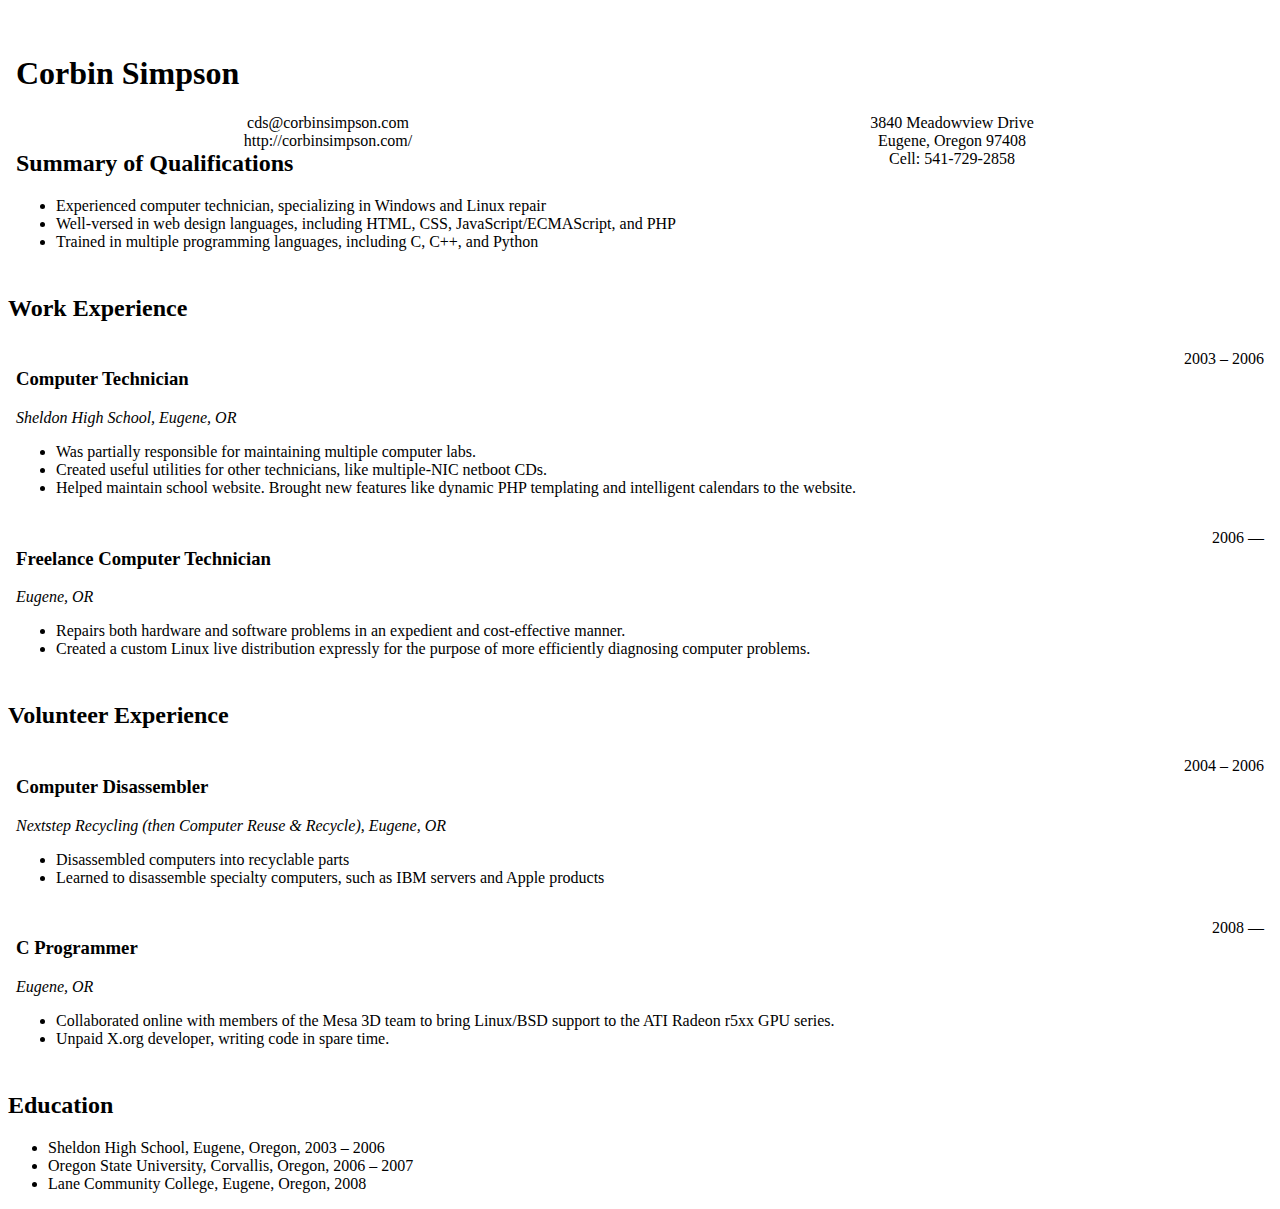
==== media/resume.html @ 61a643dc "Add resume." ====
<html>
<head>
<meta name="generator" content=
"HTML Tidy for Linux/x86 (vers 6 November 2007), see www.w3.org">
<title>R&eacute;sum&eacute;</title>
</head>
<body>
&nbsp;
<div style="padding:.5em;">
<h1>Corbin Simpson</h1>
<div>
<div style="float:left; width:50%; text-align:center;">
cds@corbinsimpson.com<br>
http://corbinsimpson.com/</div>
<div style="float:right; width:50%; text-align:center;">3840
Meadowview Drive<br>
Eugene, Oregon 97408<br>
Cell: 541-729-2858</div>
</div>
</div>
<div style="padding:.5em;">
<h2>Summary of Qualifications</h2>
<ul>
<li>Experienced computer technician, specializing in Windows and
Linux repair</li>
<li>Well-versed in web design languages, including HTML, CSS,
JavaScript/ECMAScript, and PHP</li>
<li>Trained in multiple programming languages, including C, C++,
and Python</li>
</ul>
</div>
<h2>Work Experience</h2>
<div style="padding:.5em;"><span style="float:right;">2003 &ndash;
2006</span>
<h3>Computer Technician</h3>
<p style="font-style:italic;">Sheldon High School, Eugene, OR</p>
<ul>
<li>Was partially responsible for maintaining multiple computer
labs.</li>
<li>Created useful utilities for other technicians, like
multiple-NIC netboot CDs.</li>
<li>Helped maintain school website. Brought new features like
dynamic PHP templating and intelligent calendars to the
website.</li>
</ul>
</div>
<div style="padding:.5em;"><span style="float:right;">2006
&mdash;</span>
<h3>Freelance Computer Technician</h3>
<p style="font-style:italic;">Eugene, OR</p>
<ul>
<li>Repairs both hardware and software problems in an expedient and
cost-effective manner.</li>
<li>Created a custom Linux live distribution expressly for the
purpose of more efficiently diagnosing computer problems.</li>
</ul>
</div>
<h2>Volunteer Experience</h2>
<div style="padding:.5em;"><span style="float:right;">2004 &ndash;
2006</span>
<h3>Computer Disassembler</h3>
<p style="font-style:italic;">Nextstep Recycling (then Computer
Reuse &amp; Recycle), Eugene, OR</p>
<ul>
<li>Disassembled computers into recyclable parts</li>
<li>Learned to disassemble specialty computers, such as IBM servers
and Apple products</li>
</ul>
</div>
<div style="padding:.5em;"><span style="float:right;">2008
&mdash;</span>
<h3>C Programmer</h3>
<p style="font-style:italic;">Eugene, OR</p>
<ul>
<li>Collaborated online with members of the Mesa 3D team to bring
Linux/BSD support to the ATI Radeon r5xx GPU series.</li>
<li>Unpaid X.org developer, writing code in spare time.</li>
</ul>
</div>
<h2>Education</h2>
<ul>
<li>Sheldon High School, Eugene, Oregon, 2003 &ndash; 2006</li>
<li>Oregon State University, Corvallis, Oregon, 2006 &ndash;
2007</li>
<li>Lane Community College, Eugene, Oregon, 2008</li>
</ul>
</body>
</html>
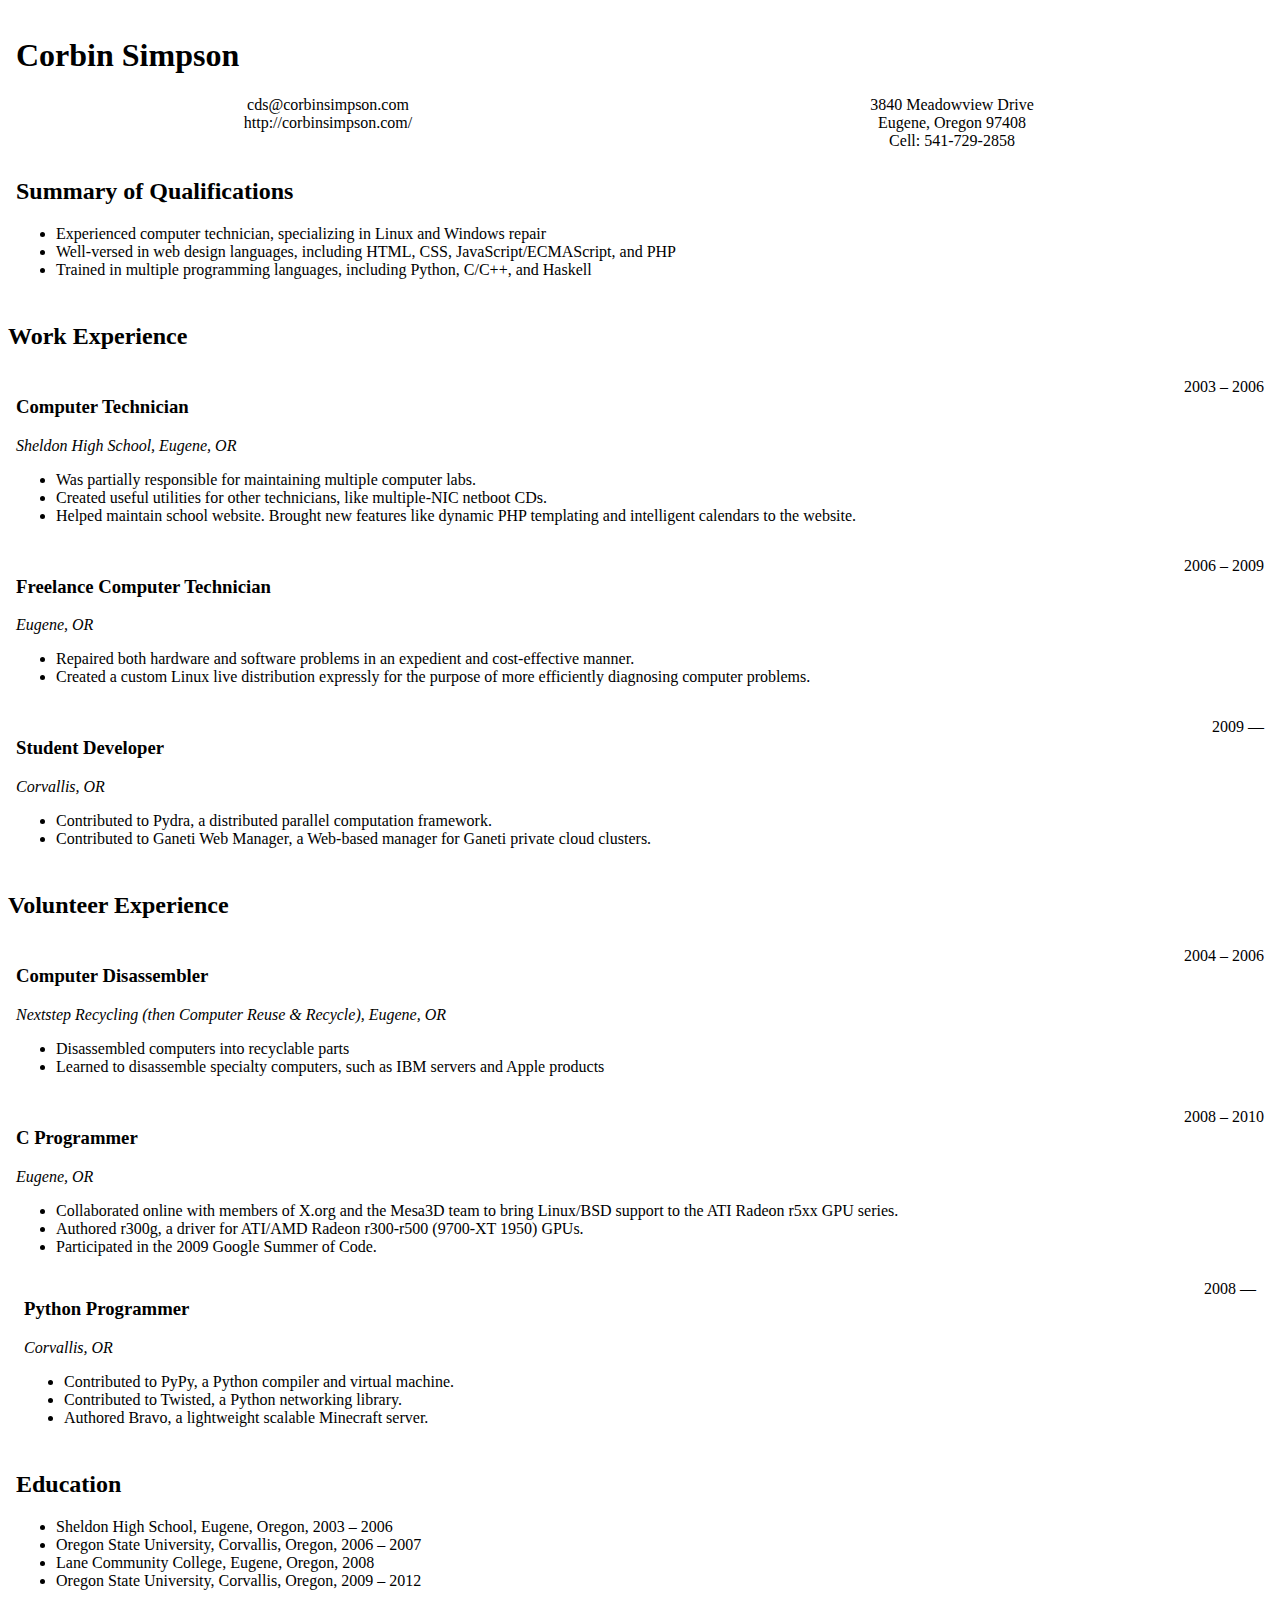
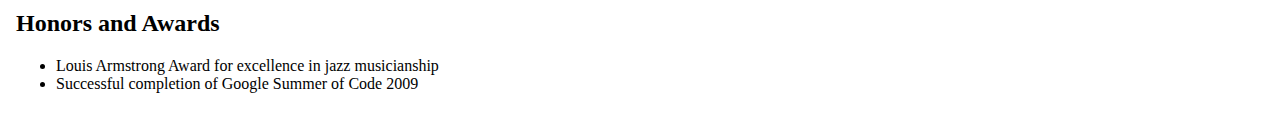
==== commit 3621783f: "resume: Slightly refactor." ====
--- a/media/resume.html
+++ b/media/resume.html
@@ -1,88 +1,180 @@
+<!DOCTYPE html PUBLIC "-//W3C//DTD HTML 4.01//EN">
+
 <html>
 <head>
-<meta name="generator" content=
-"HTML Tidy for Linux/x86 (vers 6 November 2007), see www.w3.org">
-<title>R&eacute;sum&eacute;</title>
+  <meta name="generator" content=
+  "HTML Tidy for Linux/x86 (vers 25 March 2009), see www.w3.org">
+
+  <title>R&eacute;sum&eacute;</title>
 </head>
+
 <body>
-&nbsp;
-<div style="padding:.5em;">
-<h1>Corbin Simpson</h1>
-<div>
-<div style="float:left; width:50%; text-align:center;">
-cds@corbinsimpson.com<br>
-http://corbinsimpson.com/</div>
-<div style="float:right; width:50%; text-align:center;">3840
-Meadowview Drive<br>
-Eugene, Oregon 97408<br>
-Cell: 541-729-2858</div>
-</div>
-</div>
-<div style="padding:.5em;">
-<h2>Summary of Qualifications</h2>
-<ul>
-<li>Experienced computer technician, specializing in Windows and
-Linux repair</li>
-<li>Well-versed in web design languages, including HTML, CSS,
-JavaScript/ECMAScript, and PHP</li>
-<li>Trained in multiple programming languages, including C, C++,
-and Python</li>
-</ul>
-</div>
-<h2>Work Experience</h2>
-<div style="padding:.5em;"><span style="float:right;">2003 &ndash;
-2006</span>
-<h3>Computer Technician</h3>
-<p style="font-style:italic;">Sheldon High School, Eugene, OR</p>
-<ul>
-<li>Was partially responsible for maintaining multiple computer
-labs.</li>
-<li>Created useful utilities for other technicians, like
-multiple-NIC netboot CDs.</li>
-<li>Helped maintain school website. Brought new features like
-dynamic PHP templating and intelligent calendars to the
-website.</li>
-</ul>
-</div>
-<div style="padding:.5em;"><span style="float:right;">2006
-&mdash;</span>
-<h3>Freelance Computer Technician</h3>
-<p style="font-style:italic;">Eugene, OR</p>
-<ul>
-<li>Repairs both hardware and software problems in an expedient and
-cost-effective manner.</li>
-<li>Created a custom Linux live distribution expressly for the
-purpose of more efficiently diagnosing computer problems.</li>
-</ul>
-</div>
-<h2>Volunteer Experience</h2>
-<div style="padding:.5em;"><span style="float:right;">2004 &ndash;
-2006</span>
-<h3>Computer Disassembler</h3>
-<p style="font-style:italic;">Nextstep Recycling (then Computer
-Reuse &amp; Recycle), Eugene, OR</p>
-<ul>
-<li>Disassembled computers into recyclable parts</li>
-<li>Learned to disassemble specialty computers, such as IBM servers
-and Apple products</li>
-</ul>
-</div>
-<div style="padding:.5em;"><span style="float:right;">2008
-&mdash;</span>
-<h3>C Programmer</h3>
-<p style="font-style:italic;">Eugene, OR</p>
-<ul>
-<li>Collaborated online with members of the Mesa 3D team to bring
-Linux/BSD support to the ATI Radeon r5xx GPU series.</li>
-<li>Unpaid X.org developer, writing code in spare time.</li>
-</ul>
-</div>
-<h2>Education</h2>
-<ul>
-<li>Sheldon High School, Eugene, Oregon, 2003 &ndash; 2006</li>
-<li>Oregon State University, Corvallis, Oregon, 2006 &ndash;
-2007</li>
-<li>Lane Community College, Eugene, Oregon, 2008</li>
-</ul>
+  <div style="padding:.5em;">
+    <h1>Corbin Simpson</h1>
+
+    <div>
+      <div style="float:left; width:50%; text-align:center;">
+        cds@corbinsimpson.com<br>
+        http://corbinsimpson.com/
+      </div>
+
+      <div style="float:right; width:50%; text-align:center;">
+        3840 Meadowview Drive<br>
+        Eugene, Oregon 97408<br>
+        Cell: 541-729-2858
+      </div>
+    </div>
+  </div>
+
+  <div style="padding:.5em; clear: both;">
+    <h2>Summary of Qualifications</h2>
+
+    <ul>
+      <li>Experienced computer technician, specializing in Linux
+      and Windows repair</li>
+
+      <li>Well-versed in web design languages, including HTML, CSS,
+      JavaScript/ECMAScript, and PHP</li>
+
+      <li>Trained in multiple programming languages, including
+      Python, C/C++, and Haskell</li>
+    </ul>
+  </div>
+
+  <h2>Work Experience</h2>
+
+  <div style="padding:.5em;">
+    <span style="float:right;">2003 &ndash; 2006</span>
+
+    <h3>Computer Technician</h3>
+
+    <p style="font-style:italic;">Sheldon High School, Eugene,
+    OR</p>
+
+    <ul>
+      <li>Was partially responsible for maintaining multiple
+      computer labs.</li>
+
+      <li>Created useful utilities for other technicians, like
+      multiple-NIC netboot CDs.</li>
+
+      <li>Helped maintain school website. Brought new features like
+      dynamic PHP templating and intelligent calendars to the
+      website.</li>
+    </ul>
+  </div>
+
+  <div style="padding:.5em;">
+    <span style="float:right;">2006 &ndash; 2009</span>
+
+    <h3>Freelance Computer Technician</h3>
+
+    <p style="font-style:italic;">Eugene, OR</p>
+
+    <ul>
+      <li>Repaired both hardware and software problems in an
+      expedient and cost-effective manner.</li>
+
+      <li>Created a custom Linux live distribution expressly for
+      the purpose of more efficiently diagnosing computer
+      problems.</li>
+    </ul>
+  </div>
+
+  <div style="padding:.5em;">
+    <span style="float:right;">2009 &mdash;</span>
+
+    <h3>Student Developer</h3>
+
+    <p style="font-style:italic;">Corvallis, OR</p>
+
+    <ul>
+      <li>Contributed to Pydra, a distributed parallel computation
+      framework.</li>
+
+      <li>Contributed to Ganeti Web Manager, a Web-based manager
+      for Ganeti private cloud clusters.</li>
+    </ul>
+  </div>
+
+  <h2>Volunteer Experience</h2>
+
+  <div style="padding:.5em;">
+    <span style="float:right;">2004 &ndash; 2006</span>
+
+    <h3>Computer Disassembler</h3>
+
+    <p style="font-style:italic;">Nextstep Recycling (then Computer
+    Reuse &amp; Recycle), Eugene, OR</p>
+
+    <ul>
+      <li>Disassembled computers into recyclable parts</li>
+
+      <li>Learned to disassemble specialty computers, such as IBM
+      servers and Apple products</li>
+    </ul>
+  </div>
+
+  <div style="padding:.5em;">
+    <span style="float:right;">2008 &ndash; 2010</span>
+
+    <h3>C Programmer</h3>
+
+    <p style="font-style:italic;">Eugene, OR</p>
+
+    <ul>
+      <li>Collaborated online with members of X.org and the Mesa3D
+      team to bring Linux/BSD support to the ATI Radeon r5xx GPU
+      series.</li>
+
+      <li>Authored r300g, a driver for ATI/AMD Radeon r300-r500
+      (9700-XT 1950) GPUs.</li>
+
+      <li>Participated in the 2009 Google Summer of Code.</li>
+    </ul>
+
+    <div style="padding:.5em;">
+      <span style="float:right;">2008 &mdash;</span>
+
+      <h3>Python Programmer</h3>
+
+      <p style="font-style:italic;">Corvallis, OR</p>
+
+      <ul>
+        <li>Contributed to PyPy, a Python compiler and virtual
+        machine.</li>
+
+        <li>Contributed to Twisted, a Python networking
+        library.</li>
+
+        <li>Authored Bravo, a lightweight scalable Minecraft
+        server.</li>
+      </ul>
+    </div>
+
+    <h2>Education</h2>
+
+    <ul>
+      <li>Sheldon High School, Eugene, Oregon, 2003 &ndash;
+      2006</li>
+
+      <li>Oregon State University, Corvallis, Oregon, 2006 &ndash;
+      2007</li>
+
+      <li>Lane Community College, Eugene, Oregon, 2008</li>
+
+      <li>Oregon State University, Corvallis, Oregon, 2009 &ndash;
+      2012</li>
+    </ul>
+
+    <h2>Honors and Awards</h2>
+
+    <ul>
+      <li>Louis Armstrong Award for excellence in jazz
+      musicianship</li>
+
+      <li>Successful completion of Google Summer of Code 2009</li>
+    </ul>
+  </div>
 </body>
 </html>
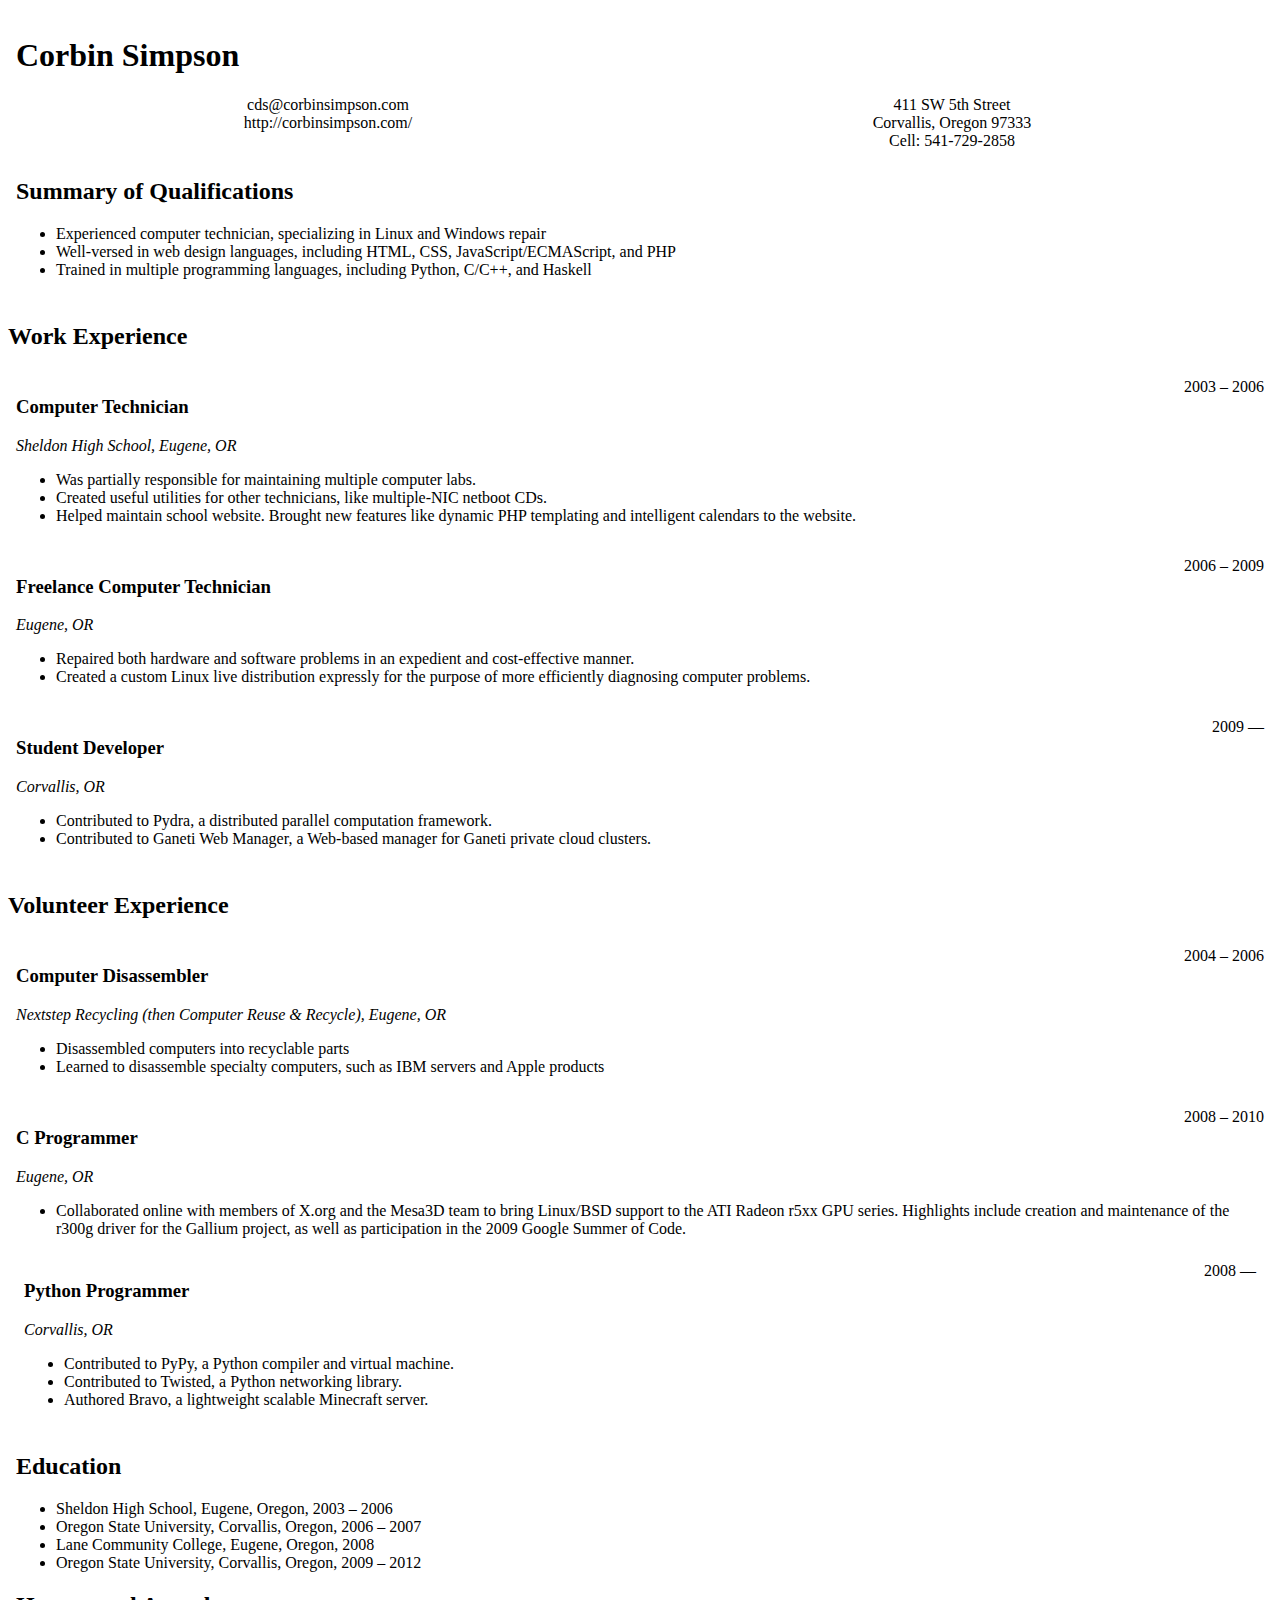
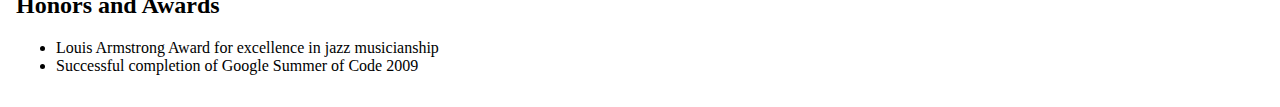
==== commit 71dcd30c: "resume: Update my address." ====
--- a/media/resume.html
+++ b/media/resume.html
@@ -19,8 +19,8 @@
       </div>
 
       <div style="float:right; width:50%; text-align:center;">
-        3840 Meadowview Drive<br>
-        Eugene, Oregon 97408<br>
+        411 SW 5th Street<br>
+        Corvallis, Oregon 97333<br>
         Cell: 541-729-2858
       </div>
     </div>
@@ -125,12 +125,9 @@
     <ul>
       <li>Collaborated online with members of X.org and the Mesa3D
       team to bring Linux/BSD support to the ATI Radeon r5xx GPU
-      series.</li>
-
-      <li>Authored r300g, a driver for ATI/AMD Radeon r300-r500
-      (9700-XT 1950) GPUs.</li>
-
-      <li>Participated in the 2009 Google Summer of Code.</li>
+      series. Highlights include creation and maintenance of the
+      r300g driver for the Gallium project, as well as
+      participation in the 2009 Google Summer of Code.</li>
     </ul>
 
     <div style="padding:.5em;">
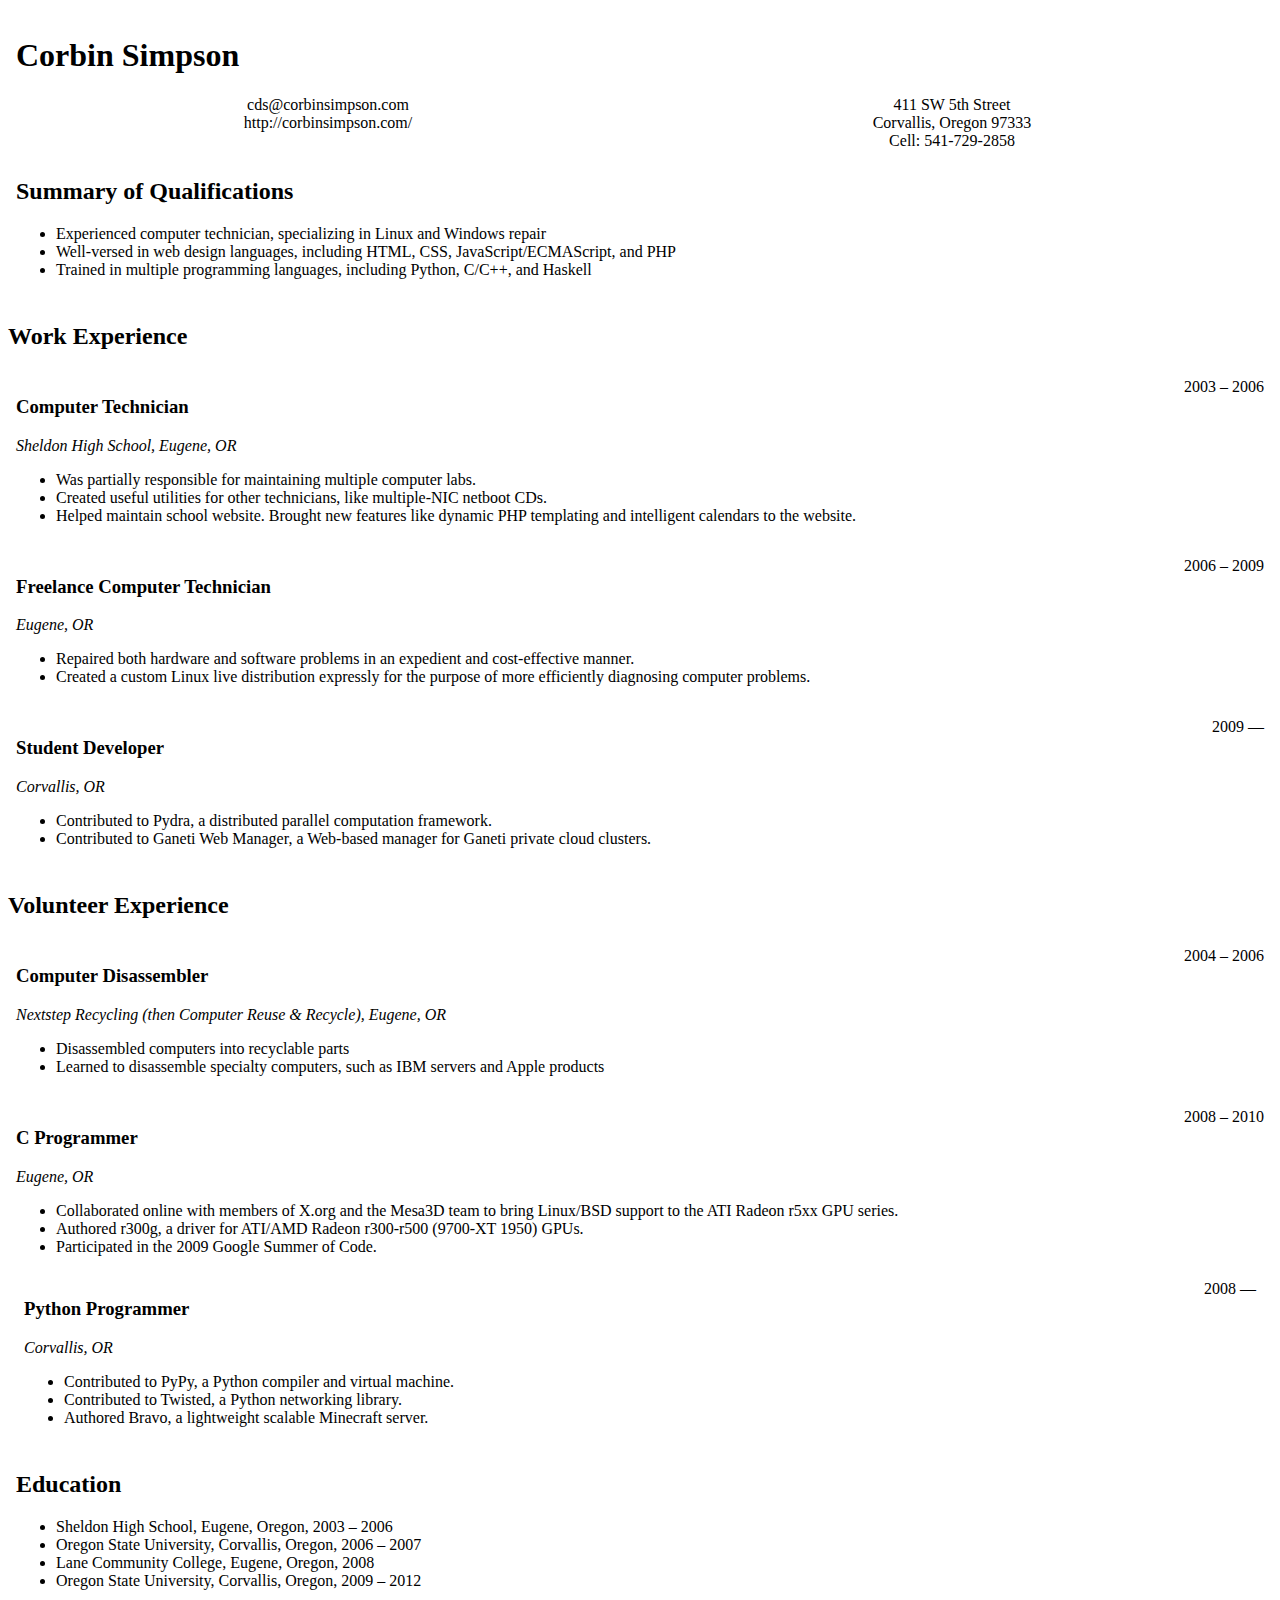
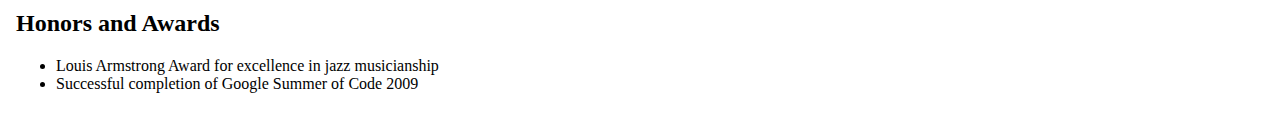
==== commit 7b325aef: "Merge branch 'master' of github.com:MostAwesomeDude/website" ====
--- a/media/resume.html
+++ b/media/resume.html
@@ -125,9 +125,12 @@
     <ul>
       <li>Collaborated online with members of X.org and the Mesa3D
       team to bring Linux/BSD support to the ATI Radeon r5xx GPU
-      series. Highlights include creation and maintenance of the
-      r300g driver for the Gallium project, as well as
-      participation in the 2009 Google Summer of Code.</li>
+      series.</li>
+
+      <li>Authored r300g, a driver for ATI/AMD Radeon r300-r500
+      (9700-XT 1950) GPUs.</li>
+
+      <li>Participated in the 2009 Google Summer of Code.</li>
     </ul>
 
     <div style="padding:.5em;">
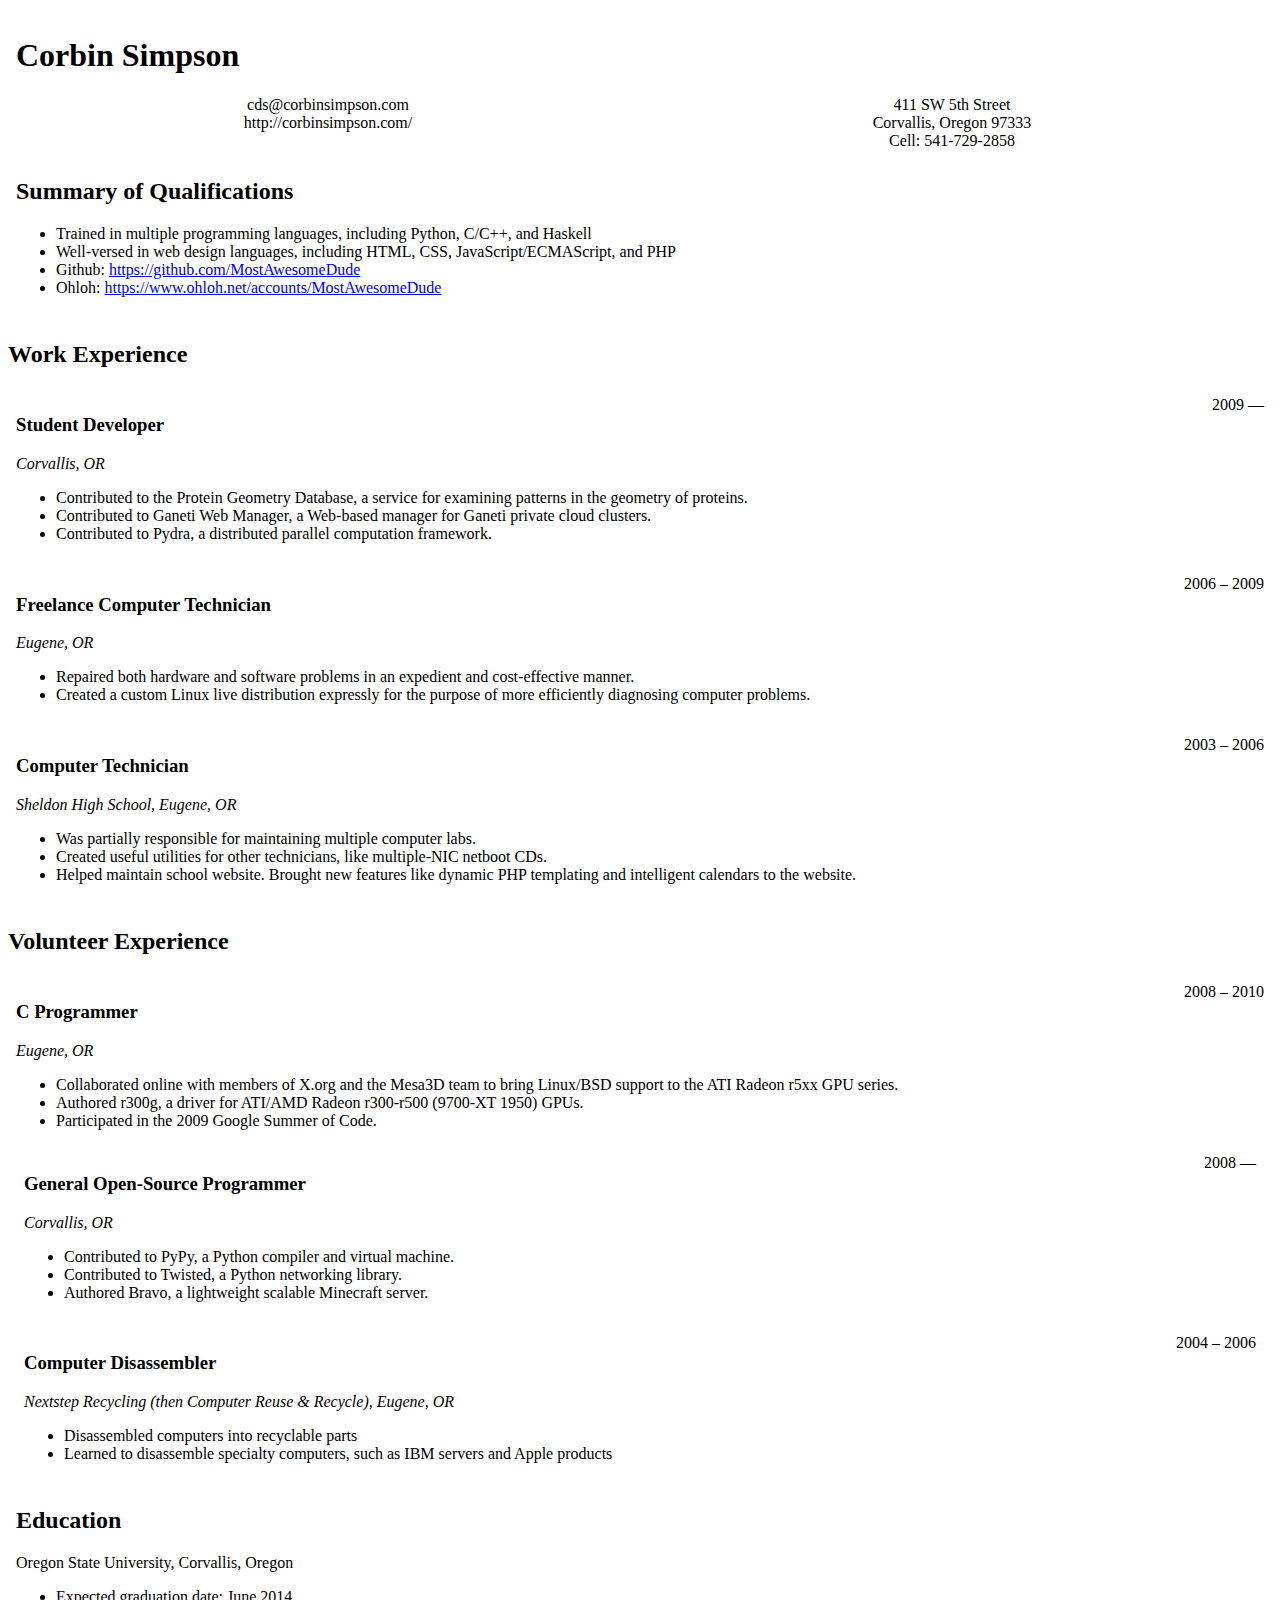
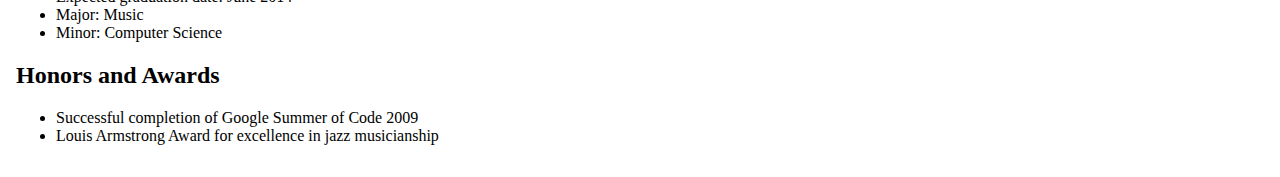
==== commit 1216f78e: "More resume work." ====
--- a/media/resume.html
+++ b/media/resume.html
@@ -30,18 +30,57 @@
     <h2>Summary of Qualifications</h2>
 
     <ul>
-      <li>Experienced computer technician, specializing in Linux
-      and Windows repair</li>
+      <li>Trained in multiple programming languages, including
+      Python, C/C++, and Haskell</li>
 
       <li>Well-versed in web design languages, including HTML, CSS,
       JavaScript/ECMAScript, and PHP</li>
 
-      <li>Trained in multiple programming languages, including
-      Python, C/C++, and Haskell</li>
+      <li>Github: <a href=
+      "https://github.com/MostAwesomeDude">https://github.com/MostAwesomeDude</a></li>
+
+      <li>Ohloh: <a href=
+      "https://www.ohloh.net/accounts/MostAwesomeDude">https://www.ohloh.net/accounts/MostAwesomeDude</a></li>
     </ul>
   </div>
 
   <h2>Work Experience</h2>
+
+  <div style="padding:.5em;">
+    <span style="float:right;">2009 &mdash;</span>
+
+    <h3>Student Developer</h3>
+
+    <p style="font-style:italic;">Corvallis, OR</p>
+
+    <ul>
+      <li>Contributed to the Protein Geometry Database, a service
+      for examining patterns in the geometry of proteins.</li>
+
+      <li>Contributed to Ganeti Web Manager, a Web-based manager
+      for Ganeti private cloud clusters.</li>
+
+      <li>Contributed to Pydra, a distributed parallel computation
+      framework.</li>
+    </ul>
+  </div>
+
+  <div style="padding:.5em;">
+    <span style="float:right;">2006 &ndash; 2009</span>
+
+    <h3>Freelance Computer Technician</h3>
+
+    <p style="font-style:italic;">Eugene, OR</p>
+
+    <ul>
+      <li>Repaired both hardware and software problems in an
+      expedient and cost-effective manner.</li>
+
+      <li>Created a custom Linux live distribution expressly for
+      the purpose of more efficiently diagnosing computer
+      problems.</li>
+    </ul>
+  </div>
 
   <div style="padding:.5em;">
     <span style="float:right;">2003 &ndash; 2006</span>
@@ -64,56 +103,7 @@
     </ul>
   </div>
 
-  <div style="padding:.5em;">
-    <span style="float:right;">2006 &ndash; 2009</span>
-
-    <h3>Freelance Computer Technician</h3>
-
-    <p style="font-style:italic;">Eugene, OR</p>
-
-    <ul>
-      <li>Repaired both hardware and software problems in an
-      expedient and cost-effective manner.</li>
-
-      <li>Created a custom Linux live distribution expressly for
-      the purpose of more efficiently diagnosing computer
-      problems.</li>
-    </ul>
-  </div>
-
-  <div style="padding:.5em;">
-    <span style="float:right;">2009 &mdash;</span>
-
-    <h3>Student Developer</h3>
-
-    <p style="font-style:italic;">Corvallis, OR</p>
-
-    <ul>
-      <li>Contributed to Pydra, a distributed parallel computation
-      framework.</li>
-
-      <li>Contributed to Ganeti Web Manager, a Web-based manager
-      for Ganeti private cloud clusters.</li>
-    </ul>
-  </div>
-
   <h2>Volunteer Experience</h2>
-
-  <div style="padding:.5em;">
-    <span style="float:right;">2004 &ndash; 2006</span>
-
-    <h3>Computer Disassembler</h3>
-
-    <p style="font-style:italic;">Nextstep Recycling (then Computer
-    Reuse &amp; Recycle), Eugene, OR</p>
-
-    <ul>
-      <li>Disassembled computers into recyclable parts</li>
-
-      <li>Learned to disassemble specialty computers, such as IBM
-      servers and Apple products</li>
-    </ul>
-  </div>
 
   <div style="padding:.5em;">
     <span style="float:right;">2008 &ndash; 2010</span>
@@ -136,7 +126,7 @@
     <div style="padding:.5em;">
       <span style="float:right;">2008 &mdash;</span>
 
-      <h3>Python Programmer</h3>
+      <h3>General Open-Source Programmer</h3>
 
       <p style="font-style:italic;">Corvallis, OR</p>
 
@@ -152,28 +142,41 @@
       </ul>
     </div>
 
+    <div style="padding:.5em;">
+      <span style="float:right;">2004 &ndash; 2006</span>
+
+      <h3>Computer Disassembler</h3>
+
+      <p style="font-style:italic;">Nextstep Recycling (then
+      Computer Reuse &amp; Recycle), Eugene, OR</p>
+
+      <ul>
+        <li>Disassembled computers into recyclable parts</li>
+
+        <li>Learned to disassemble specialty computers, such as IBM
+        servers and Apple products</li>
+      </ul>
+    </div>
+
     <h2>Education</h2>
 
+    <p>Oregon State University, Corvallis, Oregon</p>
+
     <ul>
-      <li>Sheldon High School, Eugene, Oregon, 2003 &ndash;
-      2006</li>
+      <li>Expected graduation date: June 2014</li>
 
-      <li>Oregon State University, Corvallis, Oregon, 2006 &ndash;
-      2007</li>
+      <li>Major: Music</li>
 
-      <li>Lane Community College, Eugene, Oregon, 2008</li>
-
-      <li>Oregon State University, Corvallis, Oregon, 2009 &ndash;
-      2012</li>
+      <li>Minor: Computer Science</li>
     </ul>
 
     <h2>Honors and Awards</h2>
 
     <ul>
+      <li>Successful completion of Google Summer of Code 2009</li>
+
       <li>Louis Armstrong Award for excellence in jazz
       musicianship</li>
-
-      <li>Successful completion of Google Summer of Code 2009</li>
     </ul>
   </div>
 </body>
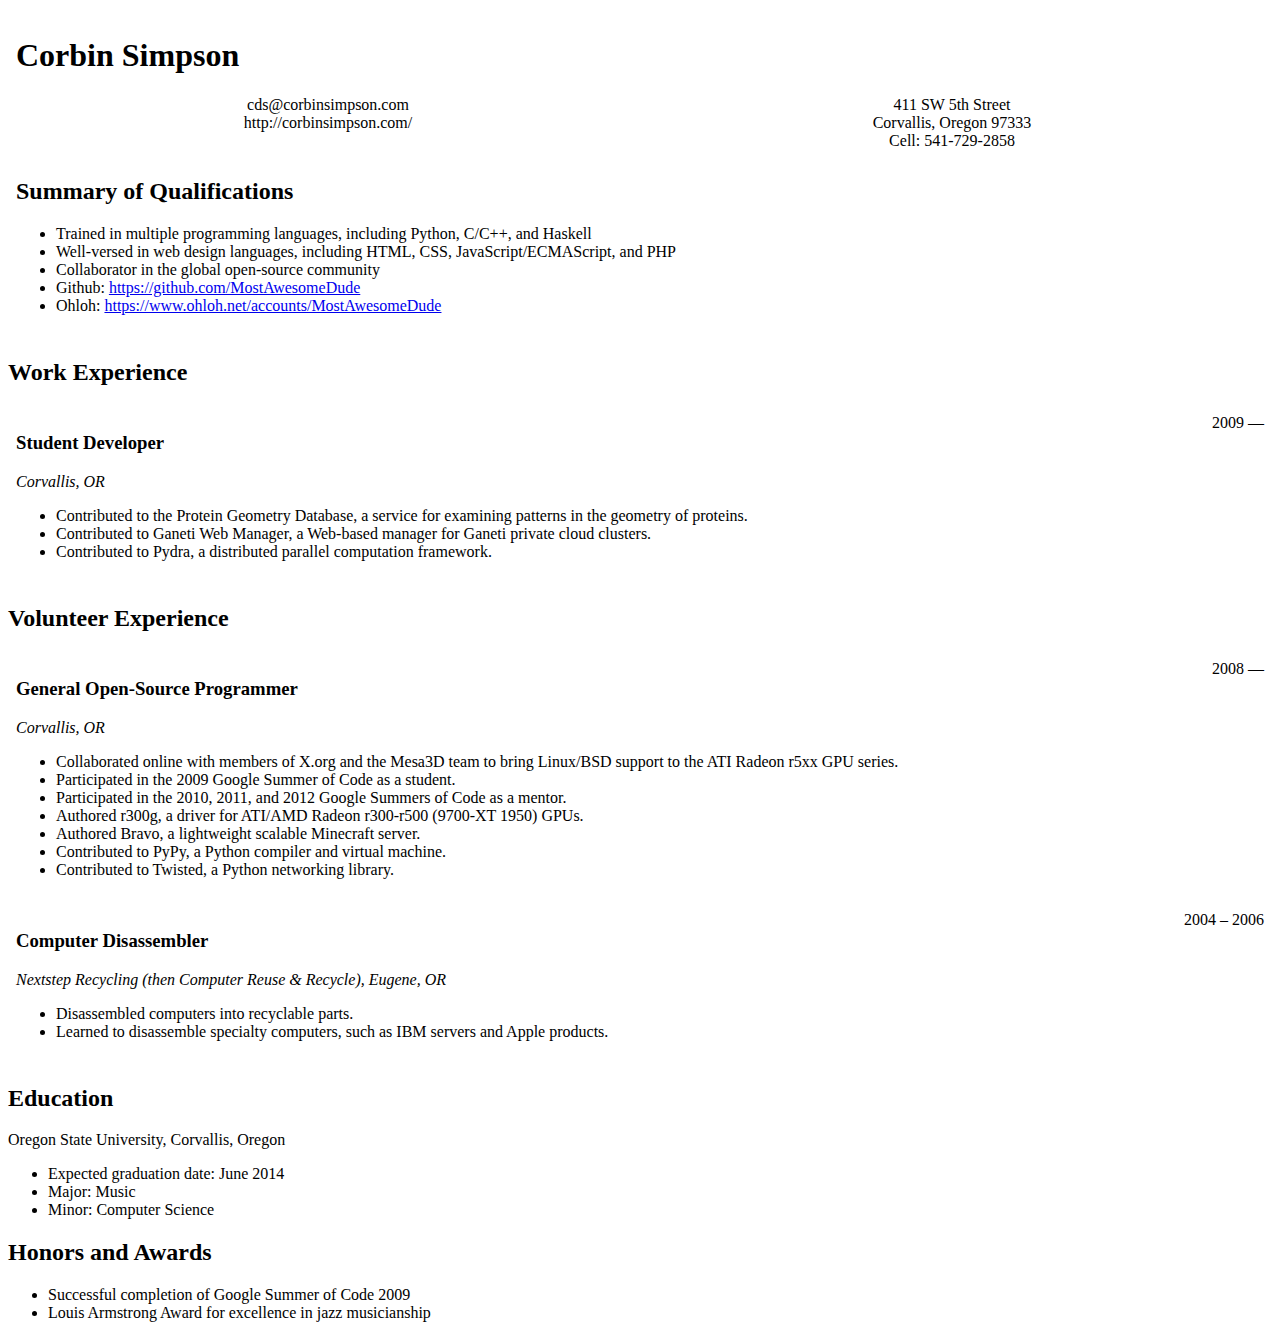
==== commit ce8b1a8b: "More resume. (Or, in this case, *less* resume.)" ====
--- a/media/resume.html
+++ b/media/resume.html
@@ -36,6 +36,8 @@
       <li>Well-versed in web design languages, including HTML, CSS,
       JavaScript/ECMAScript, and PHP</li>
 
+      <li>Collaborator in the global open-source community</li>
+
       <li>Github: <a href=
       "https://github.com/MostAwesomeDude">https://github.com/MostAwesomeDude</a></li>
 
@@ -65,119 +67,74 @@
     </ul>
   </div>
 
-  <div style="padding:.5em;">
-    <span style="float:right;">2006 &ndash; 2009</span>
-
-    <h3>Freelance Computer Technician</h3>
-
-    <p style="font-style:italic;">Eugene, OR</p>
-
-    <ul>
-      <li>Repaired both hardware and software problems in an
-      expedient and cost-effective manner.</li>
-
-      <li>Created a custom Linux live distribution expressly for
-      the purpose of more efficiently diagnosing computer
-      problems.</li>
-    </ul>
-  </div>
-
-  <div style="padding:.5em;">
-    <span style="float:right;">2003 &ndash; 2006</span>
-
-    <h3>Computer Technician</h3>
-
-    <p style="font-style:italic;">Sheldon High School, Eugene,
-    OR</p>
-
-    <ul>
-      <li>Was partially responsible for maintaining multiple
-      computer labs.</li>
-
-      <li>Created useful utilities for other technicians, like
-      multiple-NIC netboot CDs.</li>
-
-      <li>Helped maintain school website. Brought new features like
-      dynamic PHP templating and intelligent calendars to the
-      website.</li>
-    </ul>
-  </div>
-
   <h2>Volunteer Experience</h2>
 
   <div style="padding:.5em;">
-    <span style="float:right;">2008 &ndash; 2010</span>
+    <span style="float:right;">2008 &mdash;</span>
 
-    <h3>C Programmer</h3>
+    <h3>General Open-Source Programmer</h3>
 
-    <p style="font-style:italic;">Eugene, OR</p>
+    <p style="font-style:italic;">Corvallis, OR</p>
 
     <ul>
       <li>Collaborated online with members of X.org and the Mesa3D
       team to bring Linux/BSD support to the ATI Radeon r5xx GPU
       series.</li>
 
+      <li>Participated in the 2009 Google Summer of Code as a
+      student.</li>
+
+      <li>Participated in the 2010, 2011, and 2012 Google Summers
+      of Code as a mentor.</li>
+
       <li>Authored r300g, a driver for ATI/AMD Radeon r300-r500
       (9700-XT 1950) GPUs.</li>
 
-      <li>Participated in the 2009 Google Summer of Code.</li>
+      <li>Authored Bravo, a lightweight scalable Minecraft
+      server.</li>
+
+      <li>Contributed to PyPy, a Python compiler and virtual
+      machine.</li>
+
+      <li>Contributed to Twisted, a Python networking library.</li>
     </ul>
+  </div>
 
-    <div style="padding:.5em;">
-      <span style="float:right;">2008 &mdash;</span>
+  <div style="padding:.5em;">
+    <span style="float:right;">2004 &ndash; 2006</span>
 
-      <h3>General Open-Source Programmer</h3>
+    <h3>Computer Disassembler</h3>
 
-      <p style="font-style:italic;">Corvallis, OR</p>
-
-      <ul>
-        <li>Contributed to PyPy, a Python compiler and virtual
-        machine.</li>
-
-        <li>Contributed to Twisted, a Python networking
-        library.</li>
-
-        <li>Authored Bravo, a lightweight scalable Minecraft
-        server.</li>
-      </ul>
-    </div>
-
-    <div style="padding:.5em;">
-      <span style="float:right;">2004 &ndash; 2006</span>
-
-      <h3>Computer Disassembler</h3>
-
-      <p style="font-style:italic;">Nextstep Recycling (then
-      Computer Reuse &amp; Recycle), Eugene, OR</p>
-
-      <ul>
-        <li>Disassembled computers into recyclable parts</li>
-
-        <li>Learned to disassemble specialty computers, such as IBM
-        servers and Apple products</li>
-      </ul>
-    </div>
-
-    <h2>Education</h2>
-
-    <p>Oregon State University, Corvallis, Oregon</p>
+    <p style="font-style:italic;">Nextstep Recycling (then Computer
+    Reuse &amp; Recycle), Eugene, OR</p>
 
     <ul>
-      <li>Expected graduation date: June 2014</li>
+      <li>Disassembled computers into recyclable parts.</li>
 
-      <li>Major: Music</li>
-
-      <li>Minor: Computer Science</li>
-    </ul>
-
-    <h2>Honors and Awards</h2>
-
-    <ul>
-      <li>Successful completion of Google Summer of Code 2009</li>
-
-      <li>Louis Armstrong Award for excellence in jazz
-      musicianship</li>
+      <li>Learned to disassemble specialty computers, such as IBM
+      servers and Apple products.</li>
     </ul>
   </div>
+
+  <h2>Education</h2>
+
+  <p>Oregon State University, Corvallis, Oregon</p>
+
+  <ul>
+    <li>Expected graduation date: June 2014</li>
+
+    <li>Major: Music</li>
+
+    <li>Minor: Computer Science</li>
+  </ul>
+
+  <h2>Honors and Awards</h2>
+
+  <ul>
+    <li>Successful completion of Google Summer of Code 2009</li>
+
+    <li>Louis Armstrong Award for excellence in jazz
+    musicianship</li>
+  </ul>
 </body>
 </html>
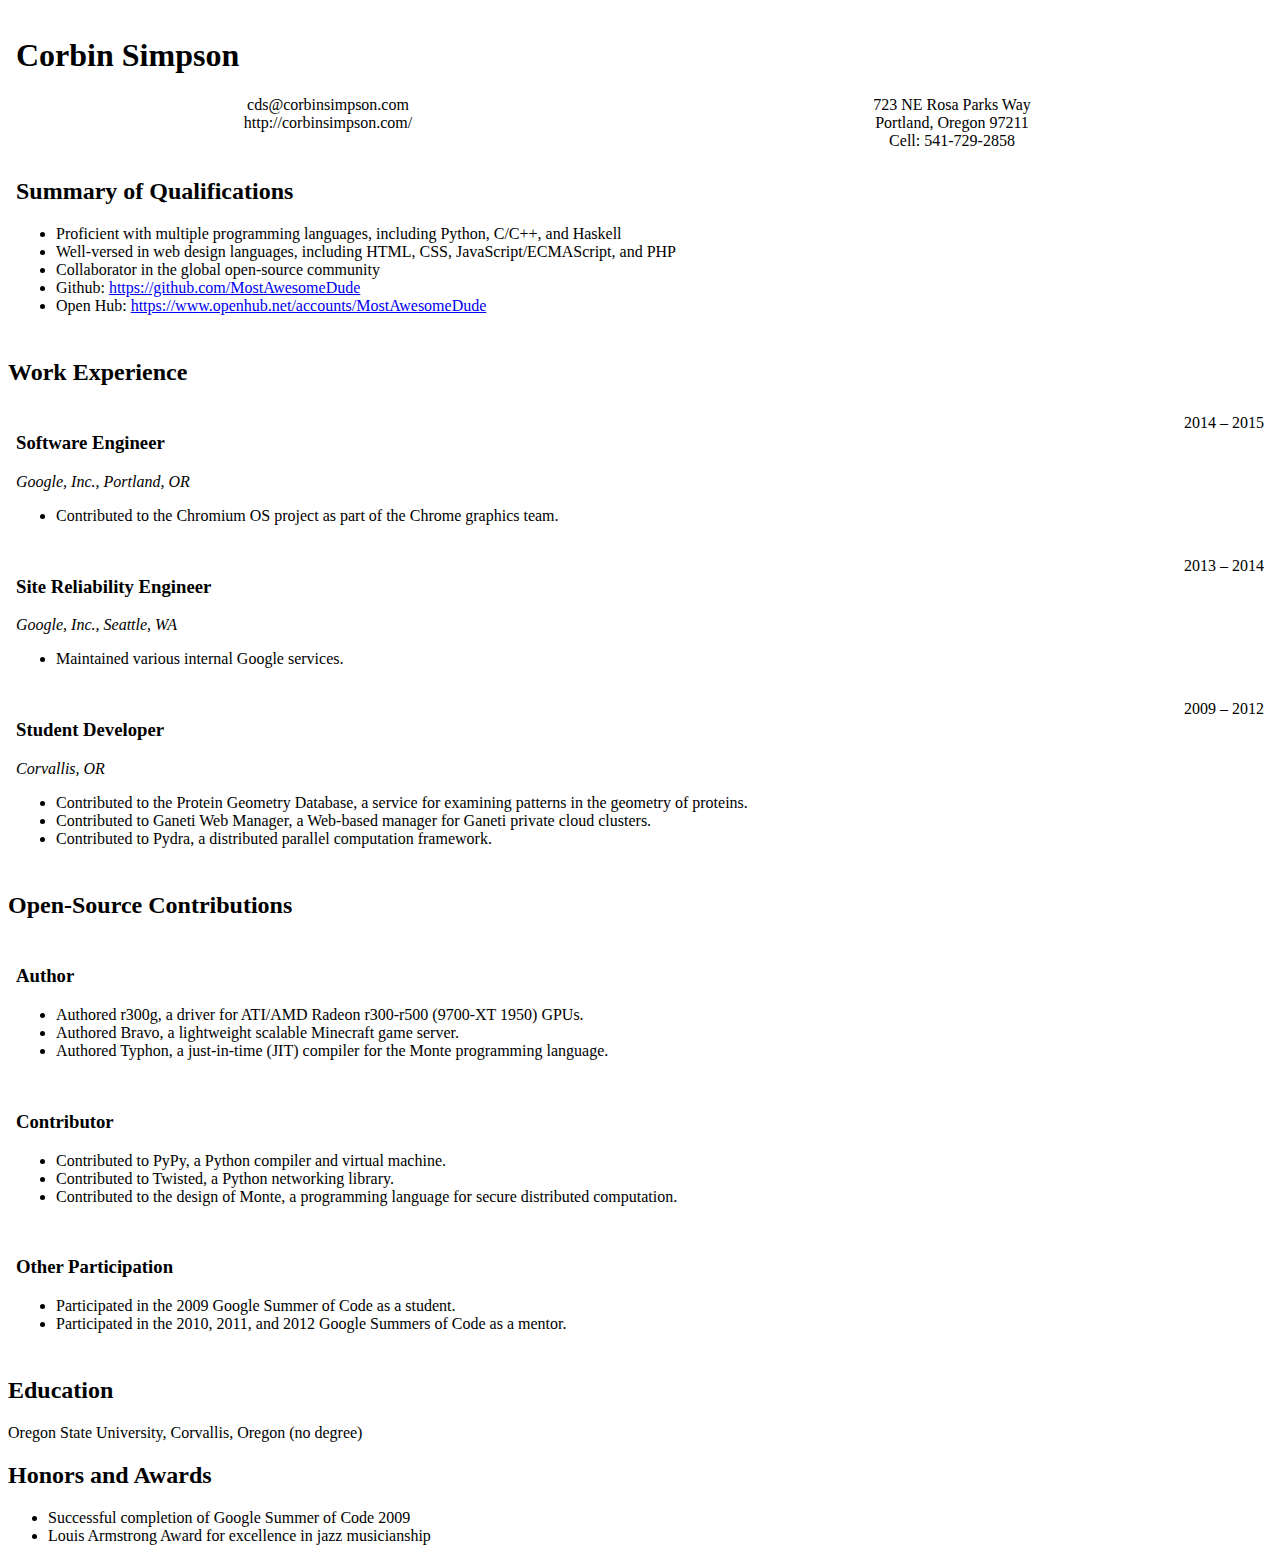
==== commit 7966a6b7: "Update résumé." ====
--- a/media/resume.html
+++ b/media/resume.html
@@ -1,138 +1,111 @@
-<!DOCTYPE html PUBLIC "-//W3C//DTD HTML 4.01//EN">
-
+<!DOCTYPE html>
 <html>
 <head>
   <meta name="generator" content=
-  "HTML Tidy for Linux/x86 (vers 25 March 2009), see www.w3.org">
-
-  <title>R&eacute;sum&eacute;</title>
+  "HTML Tidy for HTML5 for Linux version 4.9.23">
+  <meta http-equiv="Content-Type" content=
+  "text/html; charset=utf-8">
+  <meta charset="UTF-8">
+  <title>Résumé</title>
 </head>
-
 <body>
   <div style="padding:.5em;">
     <h1>Corbin Simpson</h1>
-
     <div>
       <div style="float:left; width:50%; text-align:center;">
         cds@corbinsimpson.com<br>
         http://corbinsimpson.com/
       </div>
-
       <div style="float:right; width:50%; text-align:center;">
-        411 SW 5th Street<br>
-        Corvallis, Oregon 97333<br>
+        723 NE Rosa Parks Way<br>
+        Portland, Oregon 97211<br>
         Cell: 541-729-2858
       </div>
     </div>
   </div>
-
   <div style="padding:.5em; clear: both;">
     <h2>Summary of Qualifications</h2>
-
     <ul>
-      <li>Trained in multiple programming languages, including
-      Python, C/C++, and Haskell</li>
-
+      <li>Proficient with multiple programming languages, including Python,
+          C/C++, and Haskell</li>
       <li>Well-versed in web design languages, including HTML, CSS,
       JavaScript/ECMAScript, and PHP</li>
-
       <li>Collaborator in the global open-source community</li>
-
       <li>Github: <a href=
-      "https://github.com/MostAwesomeDude">https://github.com/MostAwesomeDude</a></li>
-
-      <li>Ohloh: <a href=
-      "https://www.ohloh.net/accounts/MostAwesomeDude">https://www.ohloh.net/accounts/MostAwesomeDude</a></li>
+      "https://github.com/MostAwesomeDude">https://github.com/MostAwesomeDude</a>
+      </li>
+      <li>Open Hub: <a href=
+      "https://www.openhub.net/accounts/MostAwesomeDude">https://www.openhub.net/accounts/MostAwesomeDude</a>
+      </li>
     </ul>
   </div>
-
   <h2>Work Experience</h2>
-
   <div style="padding:.5em;">
-    <span style="float:right;">2009 &mdash;</span>
-
+    <span style="float:right;">2014 – 2015</span>
+    <h3>Software Engineer</h3>
+    <p style="font-style:italic;">Google, Inc., Portland, OR</p>
+    <ul>
+      <li>Contributed to the Chromium OS project as part of the
+      Chrome graphics team.</li>
+    </ul>
+  </div>
+  <div style="padding:.5em;">
+    <span style="float:right;">2013 – 2014</span>
+    <h3>Site Reliability Engineer</h3>
+    <p style="font-style:italic;">Google, Inc., Seattle, WA</p>
+    <ul>
+      <li>Maintained various internal Google services.</li>
+    </ul>
+  </div>
+  <div style="padding:.5em;">
+    <span style="float:right;">2009 – 2012</span>
     <h3>Student Developer</h3>
-
     <p style="font-style:italic;">Corvallis, OR</p>
-
     <ul>
       <li>Contributed to the Protein Geometry Database, a service
       for examining patterns in the geometry of proteins.</li>
-
       <li>Contributed to Ganeti Web Manager, a Web-based manager
       for Ganeti private cloud clusters.</li>
-
       <li>Contributed to Pydra, a distributed parallel computation
       framework.</li>
     </ul>
   </div>
-
-  <h2>Volunteer Experience</h2>
-
+  <h2>Open-Source Contributions</h2>
   <div style="padding:.5em;">
-    <span style="float:right;">2008 &mdash;</span>
-
-    <h3>General Open-Source Programmer</h3>
-
-    <p style="font-style:italic;">Corvallis, OR</p>
-
+    <h3>Author</h3>
     <ul>
-      <li>Collaborated online with members of X.org and the Mesa3D
-      team to bring Linux/BSD support to the ATI Radeon r5xx GPU
-      series.</li>
-
+      <li>Authored r300g, a driver for ATI/AMD Radeon r300-r500
+      (9700-XT 1950) GPUs.</li>
+      <li>Authored Bravo, a lightweight scalable Minecraft game
+      server.</li>
+      <li>Authored Typhon, a just-in-time (JIT) compiler for the
+      Monte programming language.</li>
+    </ul>
+  </div>
+  <div style="padding:.5em;">
+    <h3>Contributor</h3>
+    <ul>
+      <li>Contributed to PyPy, a Python compiler and virtual
+      machine.</li>
+      <li>Contributed to Twisted, a Python networking library.</li>
+      <li>Contributed to the design of Monte, a programming
+      language for secure distributed computation.</li>
+    </ul>
+  </div>
+  <div style="padding:.5em;">
+    <h3>Other Participation</h3>
+    <ul>
       <li>Participated in the 2009 Google Summer of Code as a
       student.</li>
-
       <li>Participated in the 2010, 2011, and 2012 Google Summers
       of Code as a mentor.</li>
-
-      <li>Authored r300g, a driver for ATI/AMD Radeon r300-r500
-      (9700-XT 1950) GPUs.</li>
-
-      <li>Authored Bravo, a lightweight scalable Minecraft
-      server.</li>
-
-      <li>Contributed to PyPy, a Python compiler and virtual
-      machine.</li>
-
-      <li>Contributed to Twisted, a Python networking library.</li>
     </ul>
   </div>
-
-  <div style="padding:.5em;">
-    <span style="float:right;">2004 &ndash; 2006</span>
-
-    <h3>Computer Disassembler</h3>
-
-    <p style="font-style:italic;">Nextstep Recycling (then Computer
-    Reuse &amp; Recycle), Eugene, OR</p>
-
-    <ul>
-      <li>Disassembled computers into recyclable parts.</li>
-
-      <li>Learned to disassemble specialty computers, such as IBM
-      servers and Apple products.</li>
-    </ul>
-  </div>
-
   <h2>Education</h2>
-
-  <p>Oregon State University, Corvallis, Oregon</p>
-
-  <ul>
-    <li>Expected graduation date: June 2014</li>
-
-    <li>Major: Music</li>
-
-    <li>Minor: Computer Science</li>
-  </ul>
-
+  <p>Oregon State University, Corvallis, Oregon (no degree)</p>
   <h2>Honors and Awards</h2>
-
   <ul>
     <li>Successful completion of Google Summer of Code 2009</li>
-
     <li>Louis Armstrong Award for excellence in jazz
     musicianship</li>
   </ul>
